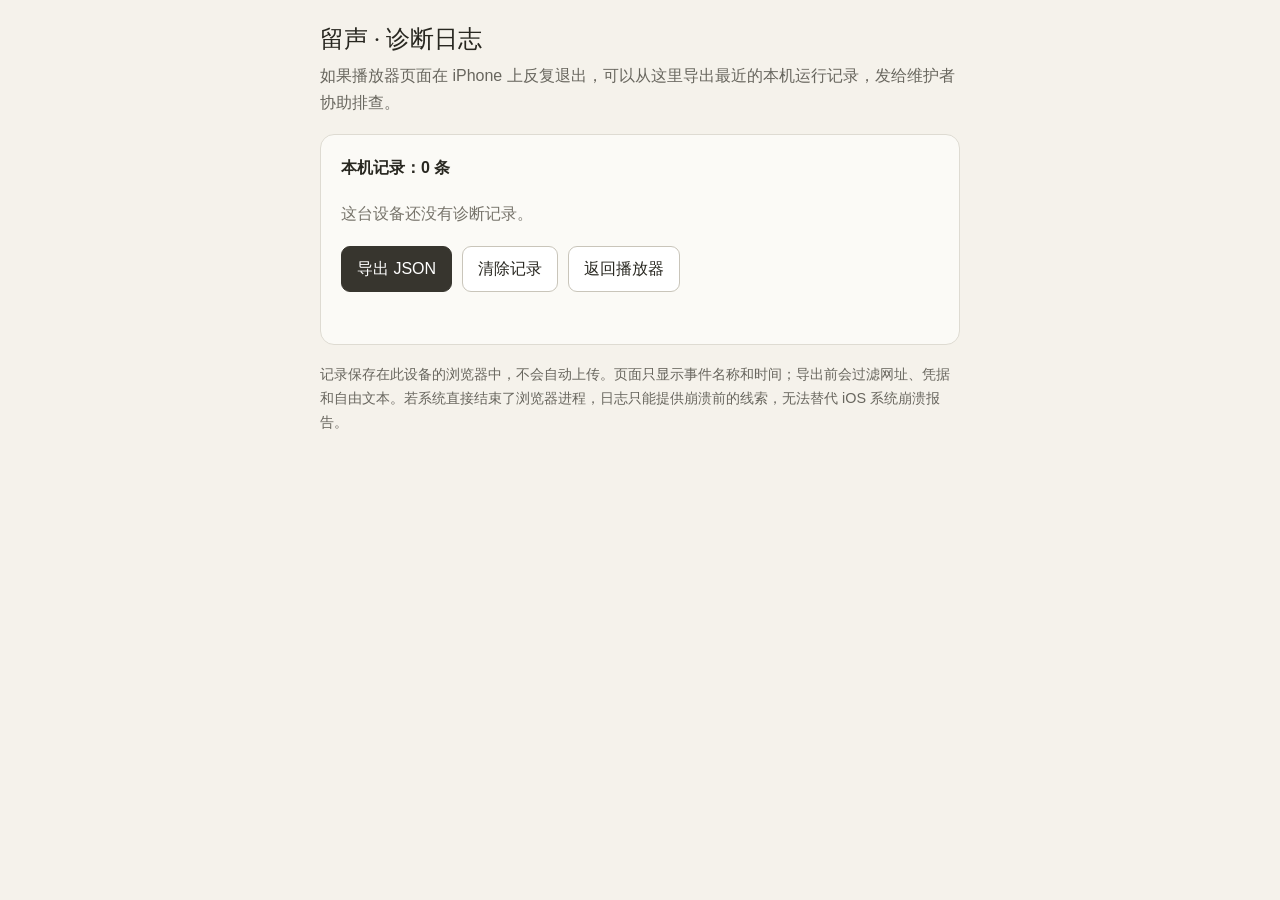
==== diagnostics.html @ 8c549f1f "Add local iPhone playback diagnostics" ====
<!doctype html>
<html lang="zh-CN">
<head>
  <meta charset="utf-8">
  <meta name="viewport" content="width=device-width, initial-scale=1, viewport-fit=cover">
  <meta name="theme-color" content="#f5f2eb">
  <title>留声 · 诊断日志</title>
  <style>
    :root { color-scheme: light; font: 16px/1.65 -apple-system, BlinkMacSystemFont, "Segoe UI", sans-serif; color: #282720; background: #f5f2eb; }
    * { box-sizing: border-box; }
    body { margin: 0; padding: max(24px, env(safe-area-inset-top)) 18px max(32px, env(safe-area-inset-bottom)); }
    main { max-width: 640px; margin: 0 auto; }
    h1 { margin: 0 0 8px; font: 500 1.5rem/1.3 Georgia, serif; }
    p { margin: 8px 0 18px; color: #68665e; }
    .card { padding: 20px; border: 1px solid #dedbd2; border-radius: 14px; background: #fbfaf6; }
    .count { margin: 0 0 12px; color: #282720; font-size: 1rem; }
    ol { display: grid; gap: 7px; margin: 0; padding-left: 24px; }
    li { padding-left: 2px; color: #55534c; overflow-wrap: anywhere; }
    time { color: #77746b; font-variant-numeric: tabular-nums; }
    .empty { color: #77746b; }
    .actions { display: flex; flex-wrap: wrap; gap: 10px; margin-top: 16px; }
    button { min-height: 44px; padding: 9px 15px; border: 1px solid #c9c5ba; border-radius: 9px; color: #282720; background: #fff; font: inherit; cursor: pointer; }
    button.primary { border-color: #37352e; color: #fff; background: #37352e; }
    button:focus-visible { outline: 3px solid #99927f; outline-offset: 2px; }
    .note { margin: 18px 0 0; font-size: .9rem; }
    #status { min-height: 1.5em; margin: 8px 0 0; color: #4e644e; }
  </style>
</head>
<body>
  <main>
    <h1>留声 · 诊断日志</h1>
    <p>如果播放器页面在 iPhone 上反复退出，可以从这里导出最近的本机运行记录，发给维护者协助排查。</p>
    <section class="card" aria-labelledby="recent-title">
      <h2 id="recent-title" class="count">本机记录：<span id="count">读取中…</span></h2>
      <ol id="events" aria-live="polite"></ol>
      <p class="empty" id="empty" hidden>这台设备还没有诊断记录。</p>
      <div class="actions">
        <button class="primary" id="export" type="button">导出 JSON</button>
        <button id="clear" type="button">清除记录</button>
        <button id="back" type="button">返回播放器</button>
      </div>
      <p id="status" role="status" aria-live="polite"></p>
    </section>
    <p class="note">记录保存在此设备的浏览器中，不会自动上传。页面只显示事件名称和时间；导出前会过滤网址、凭据和自由文本。若系统直接结束了浏览器进程，日志只能提供崩溃前的线索，无法替代 iOS 系统崩溃报告。</p>
  </main>
<script>
(() => {
  'use strict';
  const KEY = 'liusheng:diagnostics:v1';
  const ALLOWED = new Set(['component', 'action', 'code', 'errorName', 'source', 'phase', 'status', 'count', 'durationMs', 'online', 'visibility', 'reason', 'kind', 'sizeMB', 'positionBucket', 'readyState', 'networkState', 'swControlled', 'durationBucket']);
  const SECRET = /(?:token|secret|password|passwd|authorization|cookie|api[_-]?key)/i;
  const EVENTS = new Set(['app-start', 'pagehide', 'previous-session-possibly-interrupted', 'unhandledrejection', 'window.error', 'audio-ended', 'audio-error', 'audio-fallback', 'audio-fallback-error', 'audio-pause', 'audio-playing', 'audio-source']);
  function read() {
    try {
      const raw = localStorage.getItem(KEY);
      if (!raw || raw.length > 48000) return [];
      const parsed = JSON.parse(raw);
      if (!Array.isArray(parsed)) return [];
      return parsed.filter(row => row && typeof row === 'object' && typeof row.at === 'string' && typeof row.event === 'string').slice(-100).map(row => {
        const time = Date.parse(row.at);
        const item = { at: Number.isFinite(time) ? new Date(time).toISOString() : '', event: EVENTS.has(row.event) ? row.event : 'other' };
        if (row.details && typeof row.details === 'object') {
          const details = {};
          for (const [key, value] of Object.entries(row.details)) {
            if (!ALLOWED.has(key) || SECRET.test(key)) continue;
            if (typeof value === 'number' && Number.isFinite(value) || typeof value === 'boolean') details[key] = value;
            else if (typeof value === 'string') {
              if (key === 'errorName') details[key] = /^[A-Za-z]{1,28}Error$/.test(value) ? value : 'UnknownError';
              else if (key === 'kind') details[key] = ['blob', 'stream'].includes(value) ? value : 'other';
              else if (key === 'visibility') details[key] = ['visible', 'hidden', 'prerender'].includes(value) ? value : 'unknown';
              else if (key === 'source') details[key] = ['script', 'window'].includes(value) ? value : 'other';
              else if (key === 'reason') details[key] = ['media-error'].includes(value) ? value : 'other';
              else details[key] = '[omitted for privacy]';
            }
          }
          if (Object.keys(details).length) item.details = details;
        }
        return item;
      }).filter(row => row.at);
    } catch { return []; }
  }
  const count = document.getElementById('count');
  const events = document.getElementById('events');
  const empty = document.getElementById('empty');
  const status = document.getElementById('status');
  let rows = [];
  function refresh() {
    rows = read();
    count.textContent = `${rows.length} 条`;
    events.replaceChildren();
    empty.hidden = rows.length > 0;
    for (const row of rows.slice(-8).reverse()) {
      const li = document.createElement('li');
      const time = document.createElement('time');
      const parsed = Date.parse(row.at);
      time.textContent = Number.isFinite(parsed) ? new Date(parsed).toLocaleString() : '时间未知';
      const label = document.createTextNode(` · ${row.event}`);
      li.append(time, label);
      events.append(li);
    }
  }
  document.getElementById('export').addEventListener('click', () => {
    const ios = /(?:iPhone|iPad|iPod).*?OS (\d+)[._](\d+)/i.exec(navigator.userAgent);
    const payload = { format: 'liusheng-diagnostics-v1', exportedAt: new Date().toISOString(), buildVersion: 'see-app-version', platform: ios ? `iOS ${ios[1]}.${ios[2]}` : 'non-iOS or version unavailable', entries: rows };
    const blob = new Blob([JSON.stringify(payload, null, 2)], { type: 'application/json' });
    const url = URL.createObjectURL(blob);
    const a = document.createElement('a');
    a.href = url; a.download = `liusheng-diagnostics-${new Date().toISOString().slice(0, 10)}.json`;
    document.body.append(a); a.click(); a.remove(); setTimeout(() => URL.revokeObjectURL(url), 1000);
    status.textContent = '诊断文件已生成，请在“文件”或下载记录中查看。';
  });
  document.getElementById('clear').addEventListener('click', () => {
    try { localStorage.removeItem(KEY); status.textContent = '本机诊断记录已清除。'; }
    catch { status.textContent = '浏览器不允许清除本机记录。'; }
    refresh();
  });
  document.getElementById('back').addEventListener('click', () => { location.href = new URL('./', location.href).href; });
  refresh();
})();
</script>
</body>
</html>
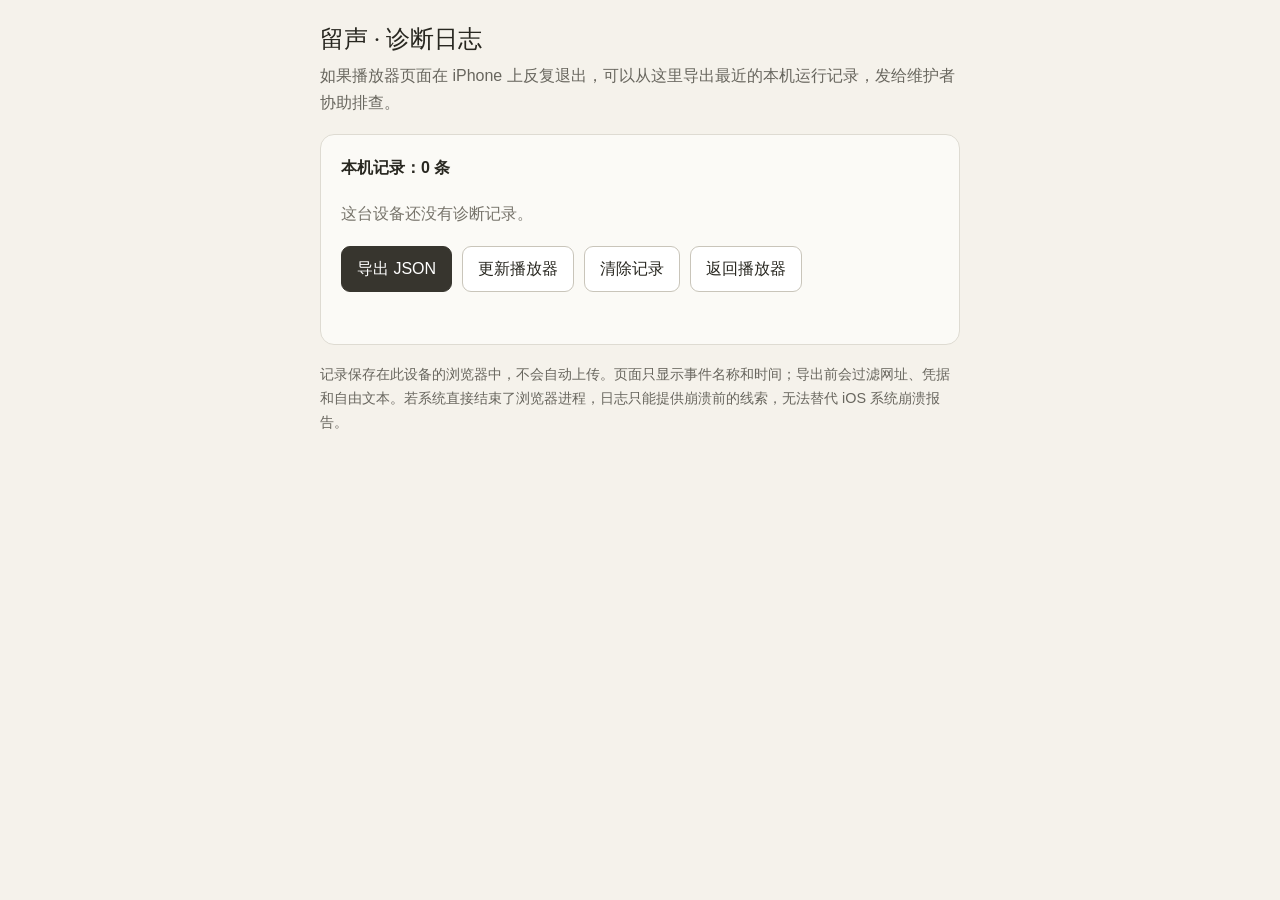
==== commit 71483c21: "Publish desktop lyrics capable web player" ====
--- a/diagnostics.html
+++ b/diagnostics.html
@@ -36,6 +36,7 @@
       <p class="empty" id="empty" hidden>这台设备还没有诊断记录。</p>
       <div class="actions">
         <button class="primary" id="export" type="button">导出 JSON</button>
+        <button id="update-player" type="button">更新播放器</button>
         <button id="clear" type="button">清除记录</button>
         <button id="back" type="button">返回播放器</button>
       </div>
@@ -49,7 +50,7 @@
   const KEY = 'liusheng:diagnostics:v1';
   const ALLOWED = new Set(['component', 'action', 'code', 'errorName', 'source', 'phase', 'status', 'count', 'durationMs', 'online', 'visibility', 'reason', 'kind', 'sizeMB', 'positionBucket', 'readyState', 'networkState', 'swControlled', 'durationBucket']);
   const SECRET = /(?:token|secret|password|passwd|authorization|cookie|api[_-]?key)/i;
-  const EVENTS = new Set(['app-start', 'pagehide', 'previous-session-possibly-interrupted', 'unhandledrejection', 'window.error', 'audio-ended', 'audio-error', 'audio-fallback', 'audio-fallback-error', 'audio-pause', 'audio-playing', 'audio-source']);
+  const EVENTS = new Set(['app-start', 'app-local-start', 'app-local-ready', 'app-auth-ready', 'app-player-ready', 'cache-scan-start', 'cache-scan-done', 'pagehide', 'previous-session-possibly-interrupted', 'unhandledrejection', 'window.error', 'audio-ended', 'audio-error', 'audio-fallback', 'audio-fallback-error', 'audio-pause', 'audio-playing', 'audio-source']);
   function read() {
     try {
       const raw = localStorage.getItem(KEY);
@@ -114,6 +115,23 @@
     catch { status.textContent = '浏览器不允许清除本机记录。'; }
     refresh();
   });
+  document.getElementById('update-player').addEventListener('click', async () => {
+    const button = document.getElementById('update-player');
+    button.disabled = true;
+    status.textContent = '正在更新播放器…';
+    try {
+      if (!('serviceWorker' in navigator)) throw new Error('unsupported');
+      const script = new URL(`sw.js?refresh=${Date.now()}`, location.href);
+      await navigator.serviceWorker.register(script.href, { scope: './', updateViaCache: 'none' });
+      const timeout = new Promise(resolve => setTimeout(resolve, 6000));
+      const changed = new Promise(resolve => navigator.serviceWorker.addEventListener('controllerchange', resolve, { once: true }));
+      await Promise.race([changed, timeout]);
+      location.replace(new URL(`./?updated=${Date.now()}`, location.href).href);
+    } catch {
+      status.textContent = '更新失败。请联网后重试；本地音乐不会被清除。';
+      button.disabled = false;
+    }
+  });
   document.getElementById('back').addEventListener('click', () => { location.href = new URL('./', location.href).href; });
   refresh();
 })();
